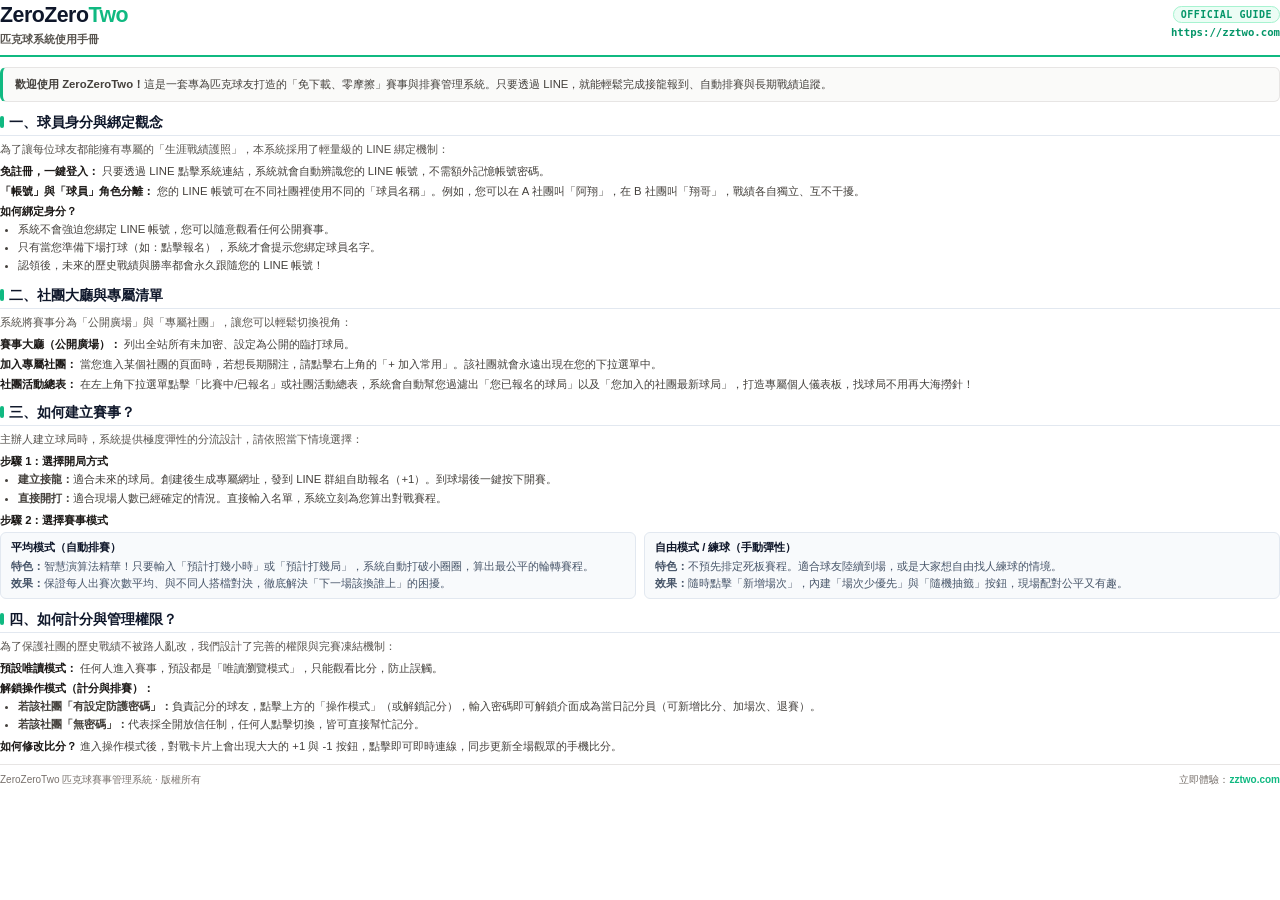
==== manual_print.html @ 54470ba5 "docs: add user manual PDF and sync modern layout to in-app guide modal" ====
<!DOCTYPE html>
<html lang="zh-TW">
<head>
  <meta charset="UTF-8">
  <title>ZeroZeroTwo 匹克球系統使用手冊</title>
  <style>
    @page {
      size: A4 portrait;
      margin: 12mm 15mm 10mm 15mm;
    }
    * {
      box-sizing: border-box;
      -webkit-print-color-adjust: exact !important;
      print-color-adjust: exact !important;
    }
    body {
      font-family: -apple-system, BlinkMacSystemFont, "PingFang TC", "Heiti TC", "Noto Sans TC", "Microsoft JhengHei", sans-serif;
      color: #1c1917;
      background-color: #ffffff;
      margin: 0;
      padding: 0;
      line-height: 1.45;
      font-size: 9pt;
    }
    
    /* Header */
    .header-bar {
      display: flex;
      justify-content: space-between;
      align-items: center;
      padding-bottom: 8px;
      border-bottom: 2px solid #10b981;
      margin-bottom: 10px;
    }
    .brand-title {
      font-size: 16pt;
      font-weight: 900;
      color: #0f172a;
      letter-spacing: -0.5px;
      margin: 0;
    }
    .brand-title span {
      color: #10b981;
    }
    .brand-badge {
      font-size: 7.5pt;
      font-weight: 700;
      background: #ecfdf5;
      color: #059669;
      border: 1px solid #a7f3d0;
      padding: 2px 7px;
      border-radius: 9999px;
      text-transform: uppercase;
      letter-spacing: 0.5px;
    }
    .header-meta {
      text-align: right;
      font-size: 8pt;
      color: #78716c;
      font-family: -apple-system, BlinkMacSystemFont, monospace;
    }

    /* Hero / Intro */
    .hero-card {
      background: #fafaf9;
      border: 1px solid #e7e5e4;
      border-left: 3.5px solid #10b981;
      padding: 8px 12px;
      border-radius: 6px;
      margin-bottom: 10px;
    }
    .hero-card p {
      margin: 0;
      color: #44403c;
      font-size: 8.5pt;
      line-height: 1.45;
    }

    /* Section Styles */
    .section-block {
      margin-bottom: 10px;
    }
    .section-title {
      font-size: 10.5pt;
      font-weight: 800;
      color: #0f172a;
      border-bottom: 1px solid #e2e8f0;
      padding-bottom: 3px;
      margin-top: 0;
      margin-bottom: 5px;
      display: flex;
      align-items: center;
      gap: 5px;
    }
    .section-title::before {
      content: "";
      display: inline-block;
      width: 3.5px;
      height: 12px;
      background: #10b981;
      border-radius: 2px;
    }
    .section-lead {
      font-size: 8.5pt;
      color: #57534e;
      margin-top: 0;
      margin-bottom: 5px;
    }

    /* Content Elements */
    .item-group {
      display: flex;
      flex-direction: column;
      gap: 4px;
    }
    .item-row {
      font-size: 8.5pt;
      line-height: 1.42;
    }
    .item-label {
      font-weight: 700;
      color: #1c1917;
    }
    .item-desc {
      color: #44403c;
    }
    
    ul.bullet-list {
      margin: 2px 0 0 0;
      padding-left: 18px;
      color: #44403c;
      font-size: 8.5pt;
    }
    ul.bullet-list li {
      margin-bottom: 2px;
    }

    /* Grid / Subcards for Steps & Modes */
    .subcard-grid {
      display: grid;
      grid-template-columns: 1fr 1fr;
      gap: 8px;
      margin-top: 4px;
    }
    .subcard {
      background: #f8fafc;
      border: 1px solid #e2e8f0;
      border-radius: 6px;
      padding: 7px 10px;
      font-size: 8pt;
      line-height: 1.4;
    }
    .subcard-title {
      font-weight: 800;
      color: #0f172a;
      margin-bottom: 3px;
      font-size: 8.5pt;
    }
    .subcard-text {
      color: #475569;
    }

    /* Footer */
    .doc-footer {
      margin-top: 10px;
      padding-top: 8px;
      border-top: 1px solid #e7e5e4;
      display: flex;
      justify-content: space-between;
      align-items: center;
      font-size: 7.5pt;
      color: #78716c;
    }
    .doc-footer a {
      color: #10b981;
      text-decoration: none;
      font-weight: 700;
    }
  </style>
</head>
<body>

  <!-- Top Header -->
  <div class="header-bar">
    <div>
      <h1 class="brand-title">ZeroZero<span>Two</span></h1>
      <div style="font-size: 8pt; font-weight: 600; color: #57534e; margin-top: 1px;">匹克球系統使用手冊</div>
    </div>
    <div class="header-meta">
      <span class="brand-badge">Official Guide</span>
      <div style="margin-top: 3px; font-weight: 700; color: #059669;">https://zztwo.com</div>
    </div>
  </div>

  <!-- Hero Summary -->
  <div class="hero-card">
    <p>
      <strong>歡迎使用 ZeroZeroTwo！</strong>這是一套專為匹克球友打造的「免下載、零摩擦」賽事與排賽管理系統。只要透過 LINE，就能輕鬆完成接龍報到、自動排賽與長期戰績追蹤。
    </p>
  </div>

  <!-- Section 1 -->
  <div class="section-block">
    <div class="section-title">一、球員身分與綁定觀念</div>
    <div class="section-lead">為了讓每位球友都能擁有專屬的「生涯戰績護照」，本系統採用了輕量級的 LINE 綁定機制：</div>
    <div class="item-group">
      <div class="item-row">
        <span class="item-label">免註冊，一鍵登入：</span>
        <span class="item-desc">只要透過 LINE 點擊系統連結，系統就會自動辨識您的 LINE 帳號，不需額外記憶帳號密碼。</span>
      </div>
      <div class="item-row">
        <span class="item-label">「帳號」與「球員」角色分離：</span>
        <span class="item-desc">您的 LINE 帳號可在不同社團裡使用不同的「球員名稱」。例如，您可以在 A 社團叫「阿翔」，在 B 社團叫「翔哥」，戰績各自獨立、互不干擾。</span>
      </div>
      <div class="item-row">
        <span class="item-label">如何綁定身分？</span>
        <ul class="bullet-list">
          <li>系統不會強迫您綁定 LINE 帳號，您可以隨意觀看任何公開賽事。</li>
          <li>只有當您準備下場打球（如：點擊報名），系統才會提示您綁定球員名字。</li>
          <li>認領後，未來的歷史戰績與勝率都會永久跟隨您的 LINE 帳號！</li>
        </ul>
      </div>
    </div>
  </div>

  <!-- Section 2 -->
  <div class="section-block">
    <div class="section-title">二、社團大廳與專屬清單</div>
    <div class="section-lead">系統將賽事分為「公開廣場」與「專屬社團」，讓您可以輕鬆切換視角：</div>
    <div class="item-group">
      <div class="item-row">
        <span class="item-label">賽事大廳（公開廣場）：</span>
        <span class="item-desc">列出全站所有未加密、設定為公開的臨打球局。</span>
      </div>
      <div class="item-row">
        <span class="item-label">加入專屬社團：</span>
        <span class="item-desc">當您進入某個社團的頁面時，若想長期關注，請點擊右上角的「+ 加入常用」。該社團就會永遠出現在您的下拉選單中。</span>
      </div>
      <div class="item-row">
        <span class="item-label">社團活動總表：</span>
        <span class="item-desc">在左上角下拉選單點擊「比賽中/已報名」或社團活動總表，系統會自動幫您過濾出「您已報名的球局」以及「您加入的社團最新球局」，打造專屬個人儀表板，找球局不用再大海撈針！</span>
      </div>
    </div>
  </div>

  <!-- Section 3 -->
  <div class="section-block">
    <div class="section-title">三、如何建立賽事？</div>
    <div class="section-lead">主辦人建立球局時，系統提供極度彈性的分流設計，請依照當下情境選擇：</div>
    
    <div>
      <div class="item-label" style="font-size: 8.5pt; margin-bottom: 2px;">步驟 1：選擇開局方式</div>
      <ul class="bullet-list" style="margin-top: 0;">
        <li><strong>建立接龍：</strong>適合未來的球局。創建後生成專屬網址，發到 LINE 群組自助報名（+1）。到球場後一鍵按下開賽。</li>
        <li><strong>直接開打：</strong>適合現場人數已經確定的情況。直接輸入名單，系統立刻為您算出對戰賽程。</li>
      </ul>
    </div>

    <div style="margin-top: 6px;">
      <div class="item-label" style="font-size: 8.5pt; margin-bottom: 2px;">步驟 2：選擇賽事模式</div>
      <div class="subcard-grid">
        <div class="subcard">
          <div class="subcard-title">平均模式（自動排賽）</div>
          <div class="subcard-text"><strong>特色：</strong>智慧演算法精華！只要輸入「預計打幾小時」或「預計打幾局」，系統自動打破小圈圈，算出最公平的輪轉賽程。</div>
          <div class="subcard-text" style="margin-top: 2px;"><strong>效果：</strong>保證每人出賽次數平均、與不同人搭檔對決，徹底解決「下一場該換誰上」的困擾。</div>
        </div>
        <div class="subcard">
          <div class="subcard-title">自由模式 / 練球（手動彈性）</div>
          <div class="subcard-text"><strong>特色：</strong>不預先排定死板賽程。適合球友陸續到場，或是大家想自由找人練球的情境。</div>
          <div class="subcard-text" style="margin-top: 2px;"><strong>效果：</strong>隨時點擊「新增場次」，內建「場次少優先」與「隨機抽籤」按鈕，現場配對公平又有趣。</div>
        </div>
      </div>
    </div>
  </div>

  <!-- Section 4 -->
  <div class="section-block">
    <div class="section-title">四、如何計分與管理權限？</div>
    <div class="section-lead">為了保護社團的歷史戰績不被路人亂改，我們設計了完善的權限與完賽凍結機制：</div>
    <div class="item-group">
      <div class="item-row">
        <span class="item-label">預設唯讀模式：</span>
        <span class="item-desc">任何人進入賽事，預設都是「唯讀瀏覽模式」，只能觀看比分，防止誤觸。</span>
      </div>
      <div class="item-row">
        <span class="item-label">解鎖操作模式（計分與排賽）：</span>
        <ul class="bullet-list">
          <li><strong>若該社團「有設定防護密碼」：</strong>負責記分的球友，點擊上方的「操作模式」（或解鎖記分），輸入密碼即可解鎖介面成為當日記分員（可新增比分、加場次、退賽）。</li>
          <li><strong>若該社團「無密碼」：</strong>代表採全開放信任制，任何人點擊切換，皆可直接幫忙記分。</li>
        </ul>
      </div>
      <div class="item-row">
        <span class="item-label">如何修改比分？</span>
        <span class="item-desc">進入操作模式後，對戰卡片上會出現大大的 +1 與 -1 按鈕，點擊即可即時連線，同步更新全場觀眾的手機比分。</span>
      </div>
    </div>
  </div>

  <!-- Document Footer -->
  <div class="doc-footer">
    <div>ZeroZeroTwo 匹克球賽事管理系統 · 版權所有</div>
    <div>立即體驗：<a href="https://zztwo.com/" target="_blank">zztwo.com</a></div>
  </div>

</body>
</html>
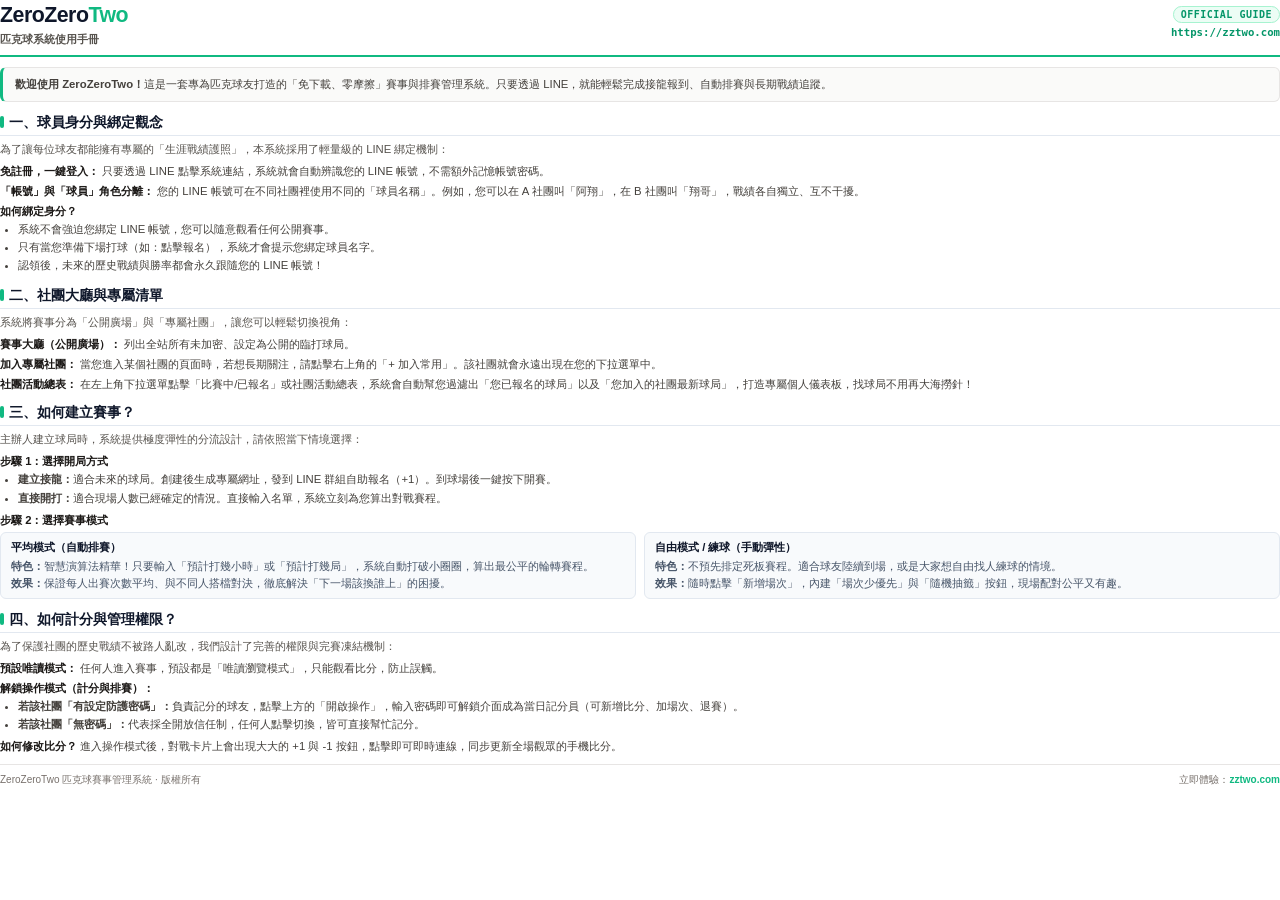
==== commit e46a123b: "refactor(modular): complete full ES modularization, data-driven i18n, and live scoring UX enhancemen" ====
--- a/manual_print.html
+++ b/manual_print.html
@@ -285,7 +285,7 @@
       <div class="item-row">
         <span class="item-label">解鎖操作模式（計分與排賽）：</span>
         <ul class="bullet-list">
-          <li><strong>若該社團「有設定防護密碼」：</strong>負責記分的球友，點擊上方的「操作模式」（或解鎖記分），輸入密碼即可解鎖介面成為當日記分員（可新增比分、加場次、退賽）。</li>
+          <li><strong>若該社團「有設定防護密碼」：</strong>負責記分的球友，點擊上方的「開啟操作」，輸入密碼即可解鎖介面成為當日記分員（可新增比分、加場次、退賽）。</li>
           <li><strong>若該社團「無密碼」：</strong>代表採全開放信任制，任何人點擊切換，皆可直接幫忙記分。</li>
         </ul>
       </div>
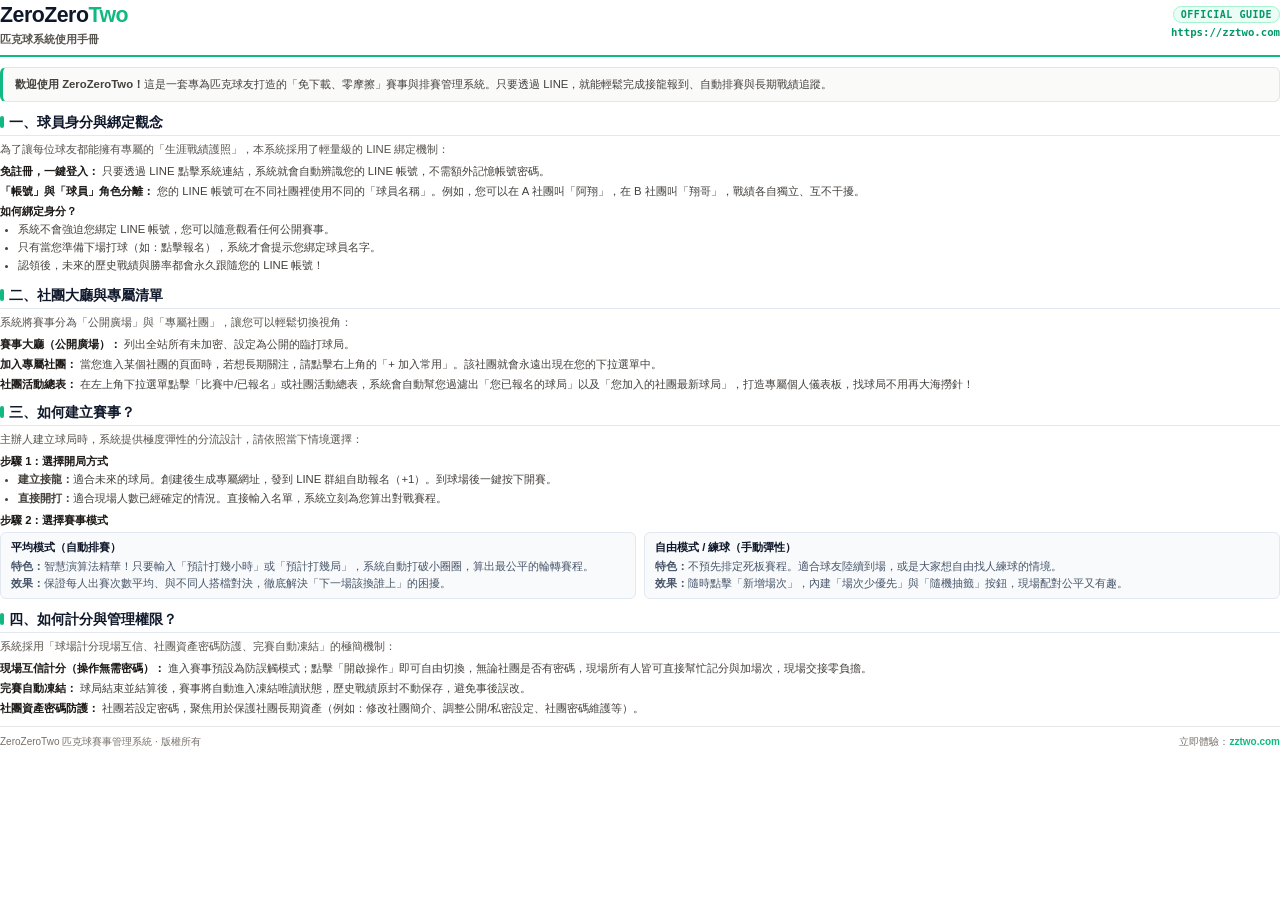
==== commit f74fbd1d: "fix: 更新社團密碼提示與手冊文案，說明計分免密碼且密碼僅用於社團資料維護" ====
--- a/manual_print.html
+++ b/manual_print.html
@@ -276,22 +276,19 @@
   <!-- Section 4 -->
   <div class="section-block">
     <div class="section-title">四、如何計分與管理權限？</div>
-    <div class="section-lead">為了保護社團的歷史戰績不被路人亂改，我們設計了完善的權限與完賽凍結機制：</div>
+    <div class="section-lead">系統採用「球場計分現場互信、社團資產密碼防護、完賽自動凍結」的極簡機制：</div>
     <div class="item-group">
       <div class="item-row">
-        <span class="item-label">預設唯讀模式：</span>
-        <span class="item-desc">任何人進入賽事，預設都是「唯讀瀏覽模式」，只能觀看比分，防止誤觸。</span>
-      </div>
-      <div class="item-row">
-        <span class="item-label">解鎖操作模式（計分與排賽）：</span>
-        <ul class="bullet-list">
-          <li><strong>若該社團「有設定防護密碼」：</strong>負責記分的球友，點擊上方的「開啟操作」，輸入密碼即可解鎖介面成為當日記分員（可新增比分、加場次、退賽）。</li>
-          <li><strong>若該社團「無密碼」：</strong>代表採全開放信任制，任何人點擊切換，皆可直接幫忙記分。</li>
-        </ul>
-      </div>
-      <div class="item-row">
-        <span class="item-label">如何修改比分？</span>
-        <span class="item-desc">進入操作模式後，對戰卡片上會出現大大的 +1 與 -1 按鈕，點擊即可即時連線，同步更新全場觀眾的手機比分。</span>
+        <span class="item-label">現場互信計分（操作無需密碼）：</span>
+        <span class="item-desc">進入賽事預設為防誤觸模式；點擊「開啟操作」即可自由切換，無論社團是否有密碼，現場所有人皆可直接幫忙記分與加場次，現場交接零負擔。</span>
+      </div>
+      <div class="item-row">
+        <span class="item-label">完賽自動凍結：</span>
+        <span class="item-desc">球局結束並結算後，賽事將自動進入凍結唯讀狀態，歷史戰績原封不動保存，避免事後誤改。</span>
+      </div>
+      <div class="item-row">
+        <span class="item-label">社團資產密碼防護：</span>
+        <span class="item-desc">社團若設定密碼，聚焦用於保護社團長期資產（例如：修改社團簡介、調整公開/私密設定、社團密碼維護等）。</span>
       </div>
     </div>
   </div>
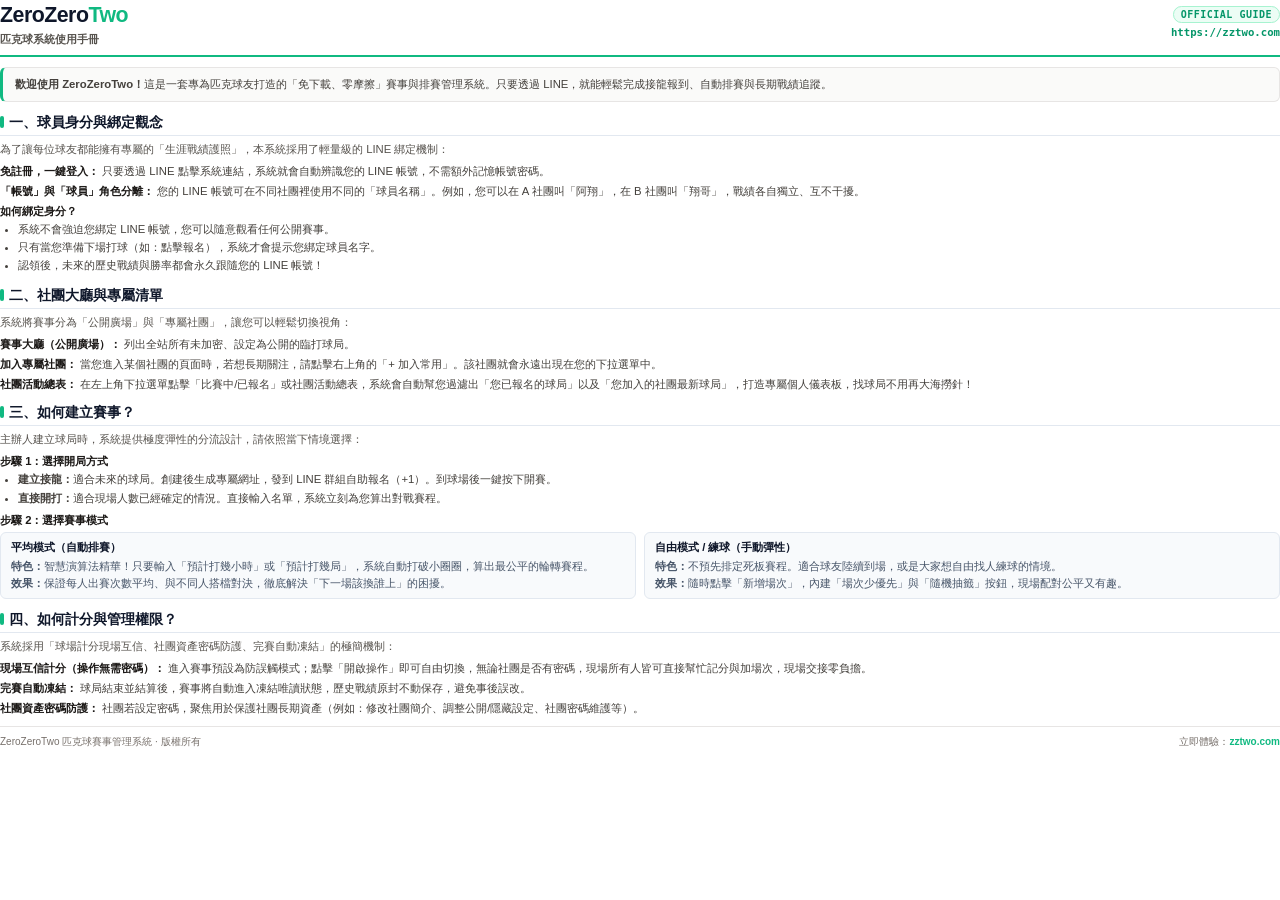
==== commit b186d7d3: "用詞：私密改為隱藏；探索社團移除容易混淆的「公開／需密碼」標示 - 私密社團 → 隱藏社團（建立/編輯表單、探索列表標籤、賽事卡片、管理員頁、手冊） - 探索社團列表第二行原本的「公開」其實是「沒設密" ====
--- a/manual_print.html
+++ b/manual_print.html
@@ -288,7 +288,7 @@
       </div>
       <div class="item-row">
         <span class="item-label">社團資產密碼防護：</span>
-        <span class="item-desc">社團若設定密碼，聚焦用於保護社團長期資產（例如：修改社團簡介、調整公開/私密設定、社團密碼維護等）。</span>
+        <span class="item-desc">社團若設定密碼，聚焦用於保護社團長期資產（例如：修改社團簡介、調整公開/隱藏設定、社團密碼維護等）。</span>
       </div>
     </div>
   </div>
